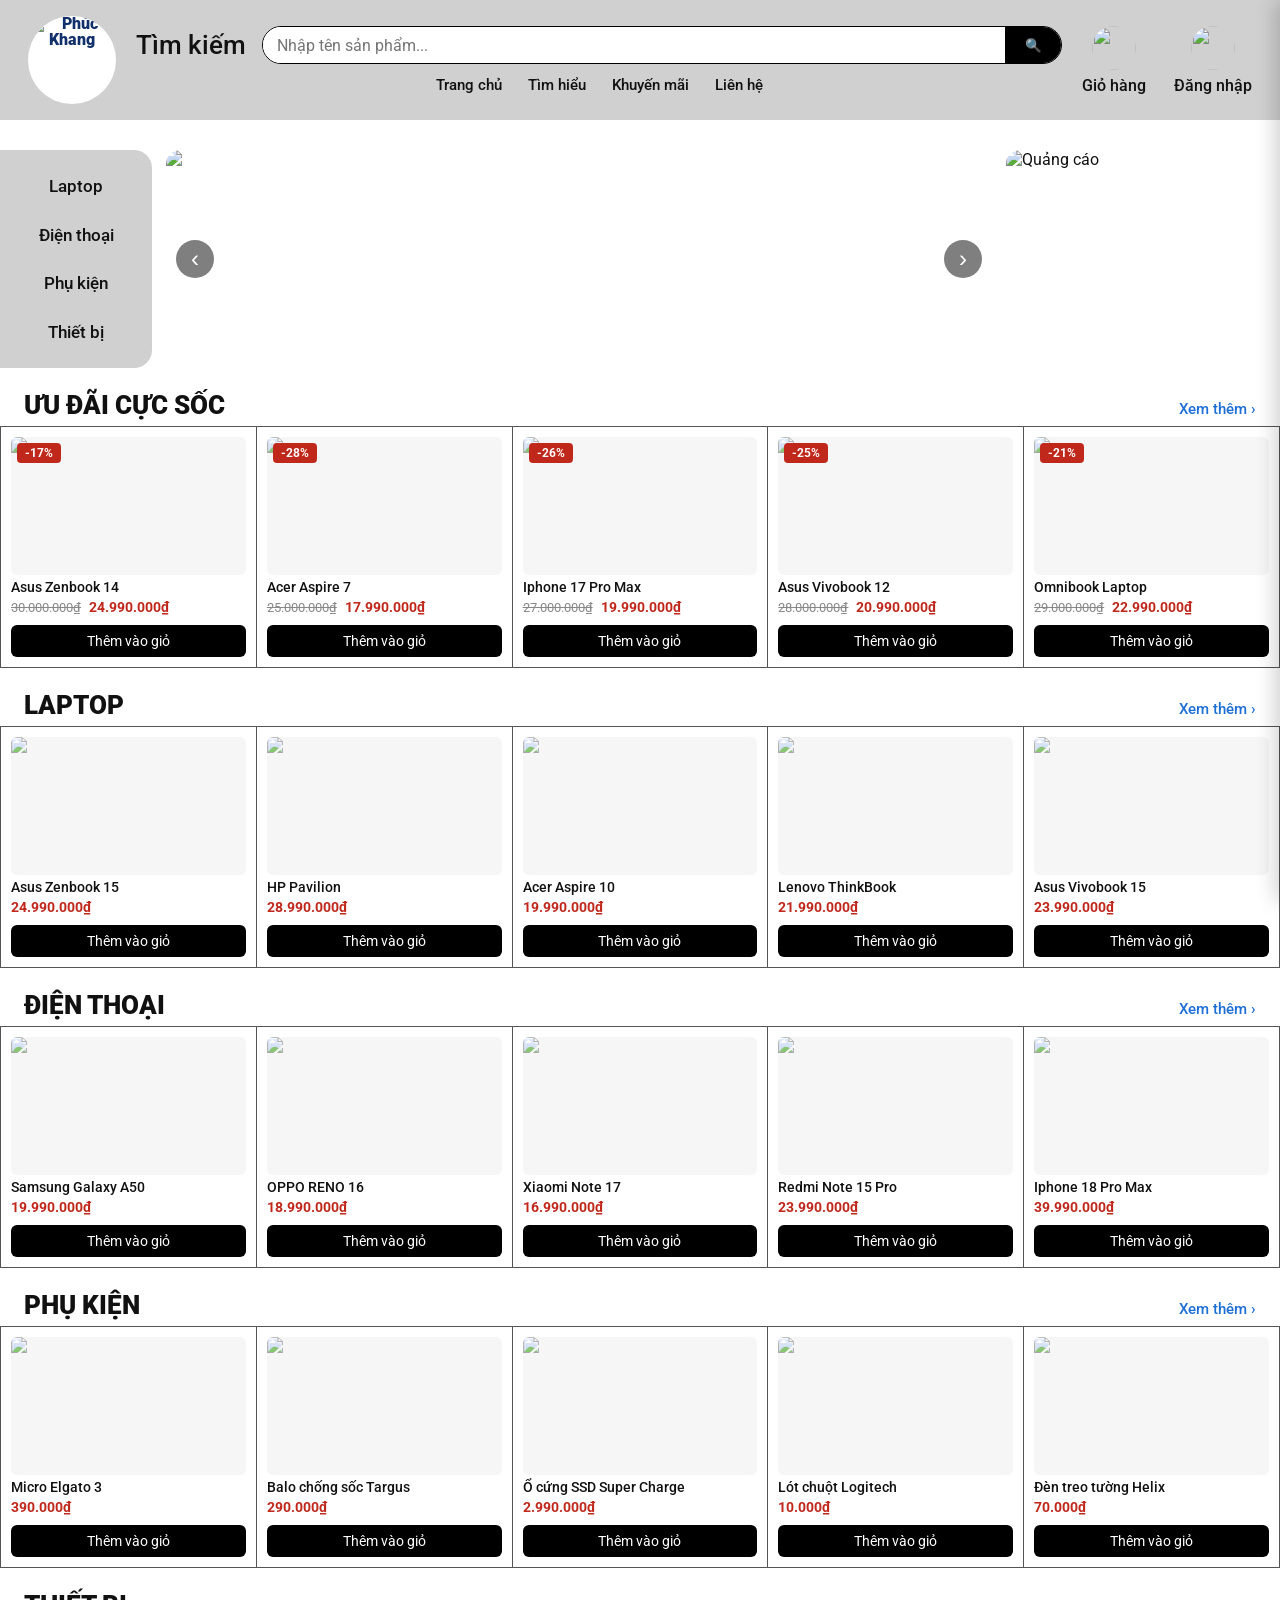
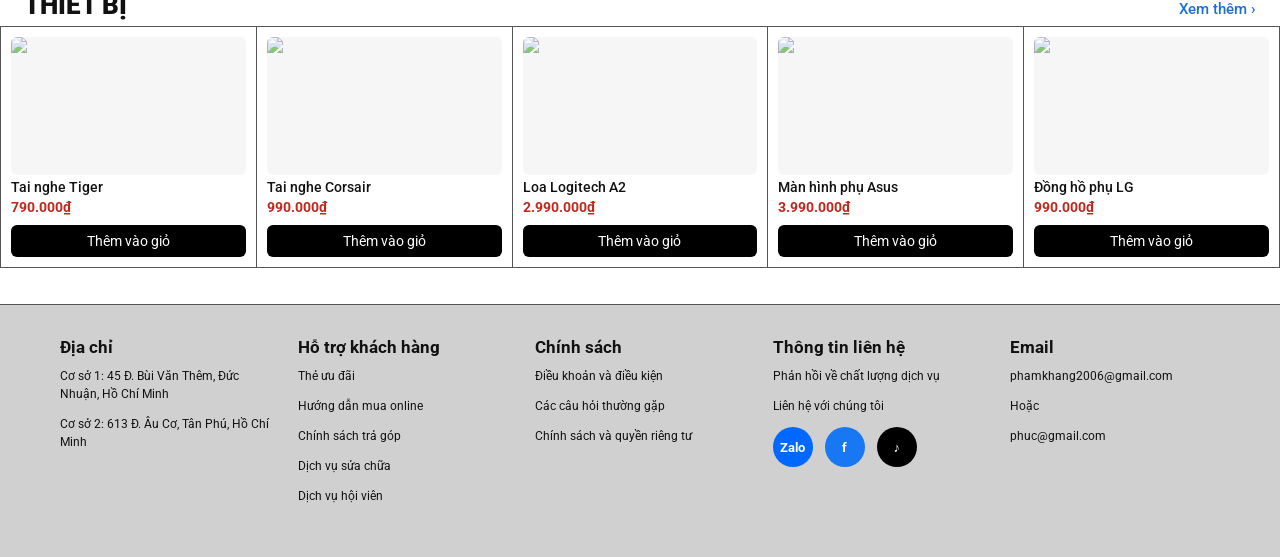
==== index.html @ 08c72c54 "3 file core" ====
<!DOCTYPE html>
<html lang="vi">
<head>
<meta charset="UTF-8">
<meta name="viewport" content="width=device-width, initial-scale=1, viewport-fit=cover">
<title>Phúc Khang Technology</title>
<link href="https://fonts.googleapis.com/css2?family=Roboto:wght@400;500;700;900&display=swap" rel="stylesheet">
<link rel="stylesheet" href="style.css">
</head>
<body>
<header>
  <div class="logo"><img src="image/logo.png" alt="Phúc Khang"></div>

  <div class="mid">
    <div class="search">
      <h2>Tìm kiếm</h2>
      <div class="sbox">
        <form id="searchForm" role="search" autocomplete="off">
          <input type="search" id="searchInput" placeholder="Nhập tên sản phẩm..." aria-label="Tìm kiếm sản phẩm" aria-controls="searchResults">
          <button type="submit" aria-label="Tìm">🔍</button>
        </form>
        <ul id="searchResults" class="results" hidden></ul>
      </div>
    </div>

    <nav class="nav">
      <a href="index.html">Trang chủ</a><a href="#">Tìm hiểu</a><a href="#uudaicucsoc">Khuyến mãi</a><a href="#footer">Liên hệ</a>
    </nav>
  </div>

  <div class="acts">
    <a class="act" href="#" id="cartBtn"><img src="image/giohang.png" alt="">Giỏ hàng<span id="cartCount" class="badge">0</span></a>
    <a class="act" href="dangnhap.html"><img src="image/dangnhap.png" alt="">Đăng nhập</a>
  </div>
</header>

<div class="hero">
  <nav class="cat"><a href="#laptop">Laptop</a><a href="#dienthoai">Điện thoại</a><a href="#phukien">Phụ kiện</a><a href="#thietbi">Thiết bị</a></nav>
  <div class="banner" id="banner" aria-roledescription="carousel" aria-label="Banner quảng cáo">
  <div class="slides" id="slides">
    <img src="image/banner1.png" alt="Banner 1">
    <img src="image/banner2.png" alt="Banner 2">
    <img src="image/banner3.png" alt="Banner 3">
  </div>
  <button class="nav-btn prev" id="prevBanner" aria-label="Ảnh trước">‹</button>
  <button class="nav-btn next" id="nextBanner" aria-label="Ảnh sau">›</button>
  <div class="dots" id="dots"></div>
  </div>
  <a class="ad" href="#" aria-label="Quảng cáo">
    <img src="image/ad.png" alt="Quảng cáo">
  </a>
</div>

<section class="sec" id="uudaicucsoc">
  <div class="sec-head"><h2>ƯU ĐÃI CỰC SỐC</h2><a class="more" href="uudai.html">Xem thêm ›</a></div>
  <div class="row" data-cat="sale"></div>
</section>

<section class="sec" id="laptop">
  <div class="sec-head"><h2>LAPTOP</h2><a class="more" href="laptop.html">Xem thêm ›</a></div>
  <div class="row" data-cat="laptop"></div>
</section>

<section class="sec" id="dienthoai">
  <div class="sec-head"><h2>ĐIỆN THOẠI</h2><a class="more" href="dienthoai.html">Xem thêm ›</a></div>
  <div class="row" data-cat="phone"></div>
</section>

<section class="sec" id="phukien">
  <div class="sec-head"><h2>PHỤ KIỆN</h2><a class="more" href="phukien.html">Xem thêm ›</a></div>
  <div class="row" data-cat="accessory"></div>
</section>

<section class="sec" id="thietbi">
  <div class="sec-head"><h2>THIẾT BỊ</h2><a class="more" href="thietbi.html">Xem thêm ›</a></div>
  <div class="row" data-cat="device"></div>
</section>

<footer id="footer">
  <div><h4>Địa chỉ</h4><p>Cơ sở 1: 45 Đ. Bùi Văn Thêm, Đức Nhuận, Hồ Chí Minh</p><p>Cơ sở 2: 613 Đ. Âu Cơ, Tân Phú, Hồ Chí Minh</p></div>
  <div><h4>Hỗ trợ khách hàng</h4><p>Thẻ ưu đãi</p><p>Hướng dẫn mua online</p><p>Chính sách trả góp</p><p>Dịch vụ sửa chữa</p><p>Dịch vụ hội viên</p></div>
  <div><h4>Chính sách</h4><p>Điều khoản và điều kiện</p><p>Các câu hỏi thường gặp</p><p>Chính sách và quyền riêng tư</p></div>
  <div><h4>Thông tin liên hệ</h4><p>Phản hồi về chất lượng dịch vụ</p><p>Liên hệ với chúng tôi</p>
  <div class="soc">
    <a class="zalo" href="https://zalo.me" target="_blank" rel="noopener noreferrer" aria-label="Zalo">Zalo</a>
    <a class="fb" href="https://www.facebook.com" target="_blank" rel="noopener noreferrer" aria-label="Facebook">f</a>
    <a class="tt" href="https://www.tiktok.com" target="_blank" rel="noopener noreferrer" aria-label="TikTok">♪</a>
  </div>
</div>
  <div><h4>Email</h4><p>phamkhang2006@gmail.com</p><p>Hoặc</p><p>phuc@gmail.com</p></div>
</footer>

<div id="overlay" class="overlay" hidden></div>
<aside id="drawer" class="drawer" aria-label="Giỏ hàng" aria-hidden="true">
  <div class="drawer-head"><h3>Giỏ hàng</h3><button id="closeCart" aria-label="Đóng">✕</button></div>
  <ul id="cartList" class="cart-list"></ul>
  <div class="drawer-foot">
    <div class="total"><span>Tổng cộng</span><b id="cartTotal">0₫</b></div>
    <button id="checkout" class="pay">Thanh toán</button>
  </div>
</aside>

<div id="pmodal" class="pmodal" hidden>
  <div class="pm-box" role="dialog" aria-modal="true" aria-labelledby="pmTitle">
    <button class="pm-close" id="pmClose" aria-label="Đóng">✕</button>

    <div class="pm-top">
      <div class="pm-img"><img id="pmImg" src="" alt=""></div>
      <div class="pm-info">
        <h3 id="pmTitle"></h3>
        <div class="pm-rating" id="pmRating"></div>
        <div class="pm-price"><em id="pmPrice"></em><s id="pmOld"></s><span id="pmOff"></span></div>
        <p class="pm-desc" id="pmDesc"></p>
        <div class="pm-actions">
          <button type="button" class="pm-add" id="pmAdd">Thêm vào giỏ</button>
          <button type="button" class="pm-buy" id="pmBuy">Thanh toán</button>
        </div>
      </div>
    </div>

    <div class="pm-comments">
      <h4>Bình luận (<span id="cmCount">0</span>)</h4>
      <form id="cmForm" autocomplete="off">
        <div class="cm-row">
          <input id="cmName" type="text" placeholder="Tên của bạn" maxlength="40" required>
          <select id="cmRating" aria-label="Đánh giá">
            <option value="5">★★★★★ (5)</option>
            <option value="4">★★★★☆ (4)</option>
            <option value="3">★★★☆☆ (3)</option>
            <option value="2">★★☆☆☆ (2)</option>
            <option value="1">★☆☆☆☆ (1)</option>
          </select>
        </div>
        <textarea id="cmText" rows="3" placeholder="Viết bình luận của bạn..." maxlength="500" required></textarea>
        <button type="submit" class="cm-send">Gửi bình luận</button>
      </form>
      <ul id="cmList" class="cm-list"></ul>
    </div>
  </div>
</div>

<script src="script.js"></script>

</body>
</html>
---- style.css ----
:root{--bg:#fff;--ink:#111;--bar:#d0d0d0;--card:#fff;--line:#555;--accent:#1d6fd6;--shadow:#0b1a33;
box-sizing:border-box;padding-top:env(safe-area-inset-top,0px);padding-bottom:env(safe-area-inset-bottom,0px)}
:root[data-theme="dark"]{--bg:#16181c;--ink:#f1f1f1;--bar:#2a2d33;--card:#2f333a;--line:#777}
*{box-sizing:border-box;margin:0}
body{font-family:Roboto,Arial,sans-serif;background:var(--bg);color:var(--ink)}
a{color:inherit;text-decoration:none}
header{background:var(--bar);display:flex;align-items:center;gap:20px;padding:16px 28px;flex-wrap:wrap}

.logo{width:88px;height:88px;border-radius:50%;background:#fff;display:grid;place-items:center;text-align:center;color:#12306b;font-weight:900;line-height:1;flex:none}
.logo b{display:block;font-size:30px;color:#2a8fd8;font-style:italic}.logo span{font-size:11px}

.mid{flex:1;min-width:260px}

.search{display:flex;align-items:center;gap:16px}
.search h2{font-size:26px;font-weight:500}
.search form{flex:1;display:flex;height:38px;border:1px solid #000;border-radius:20px;overflow:hidden;background:#fff}
.search input{flex:1;border:0;padding:0 14px;font:inherit;outline:none;color:#111}
.search button{width:56px;border:0;background:#000;color:#fff;cursor:pointer}
.search button:focus-visible,.cat a:focus-visible,.nav a:focus-visible,.card:focus-visible{outline:3px solid var(--accent);outline-offset:2px}
.search form button{width:56px;border:0;background:#000;color:#fff;cursor:pointer}

.nav{display:flex;gap:26px;justify-content:center;margin-top:12px;font-weight:500;font-size:15px}

.acts{display:flex;gap:28px}
.act{text-align:center;font-weight:500;font-size:16px}
.act i{display:grid;place-items:center;width:44px;height:44px;border-radius:50%;margin:0 auto 6px;font-style:normal;font-size:20px}
.act .c{background:#000;color:#fff}.act .u{background:#fff;color:#000;border:2px solid #000}

.hero{display:flex;gap:14px;padding:30px 14px 0 0;}

.cat{width:152px;flex:none;background:var(--bar);border-radius:0 18px 18px 0;display:flex;flex-direction:column;justify-content:space-around;text-align:center;padding:12px 0;font-weight:500;font-size:17px}
.cat a{padding:12px 6px;display:block}.cat a:hover{background:rgba(0,0,0,.08)}

.banner{flex:1;min-height:218px;border-radius:14px;background:radial-gradient(circle at 30% 120%,#2b5fd0 0,transparent 55%),linear-gradient(135deg,#0a1224,#14264a 60%,#0a1224);color:#fff;text-align:center;padding:14px 20px;position:relative;overflow:hidden}
.banner h1{font-size:clamp(28px,5vw,52px);font-weight:900;letter-spacing:-1px;color:#2c8cf0;margin-top:4px}
.banner p{font-size:clamp(18px,2.8vw,30px);font-weight:500}

.shop{position:absolute;right:6%;bottom:18%;border:2px solid #2cc0f0;border-radius:18px;padding:10px 24px;font-weight:900;font-size:24px;color:#2cc0f0;box-shadow:0 0 14px #2cc0f066}

.sec h2{font-size:26px;font-weight:900;padding:22px 24px 6px}

.row{display:grid;grid-template-columns:repeat(5,1fr);gap:0;border:1px solid var(--line);border-left:0;overflow-x:auto}

.card{display:flex;flex-direction:column;justify-content:flex-end;min-height:240px;min-width:170px;background:var(--card);border-left:1px solid var(--line);padding:10px;gap:4px}
.card:hover{filter:brightness(.96)}
.card .img{flex:1;border-radius:6px;background:rgba(255,255,255,.35);display:grid;place-items:center;font-size:40px;opacity:.7}
.card b{font-size:14px;font-weight:500}.card em{font-style:normal;font-weight:700;color:#c0281c;font-size:14px}

footer{margin-top:36px;border-top:1px solid var(--line);background:var(--bar);padding:32px 60px 40px;display:grid;grid-template-columns:repeat(auto-fit,minmax(170px,1fr));gap:28px}
footer h4{font-size:17px;font-weight:700;margin-bottom:10px}
footer p{font-size:12px;margin-bottom:12px;line-height:1.5}

.soc{display:flex;gap:12px;margin-top:6px}
@media(max-width:760px){.hero{flex-direction:column}.cat{width:100%;flex-direction:row;flex-wrap:wrap;border-radius:0}.row{grid-template-columns:repeat(5,170px)}.shop{position:static;display:inline-block;margin-top:10px}header{padding:14px}footer{padding:28px 20px}}
.logo img{width:100%;height:100%;object-fit:cover;border-radius:50%}

.act img{display:block;width:44px;height:44px;border-radius:50%;object-fit:contain;margin:0 auto 6px}

.act{position:relative}
.badge{position:absolute;top:-4px;right:-2px;min-width:20px;height:20px;padding:0 5px;border-radius:10px;background:#c0281c;color:#fff;font-size:12px;font-weight:700;display:none;place-items:center}
.card .add{margin-top:6px;padding:8px;border:0;border-radius:6px;background:#000;color:#fff;font:inherit;font-size:14px;cursor:pointer}
.card .add:hover{background:#1d6fd6}
.overlay{position:fixed;inset:0;background:rgba(0,0,0,.4);z-index:90}
.overlay[hidden]{display:none}
.drawer{position:fixed;top:0;right:0;bottom:0;width:min(400px,100%);background:var(--bg);color:var(--ink);z-index:100;display:flex;flex-direction:column;transform:translateX(100%);transition:transform .25s;box-shadow:-4px 0 20px rgba(0,0,0,.2)}
.drawer.open{transform:none}
.drawer-head{display:flex;justify-content:space-between;align-items:center;padding:16px 20px;border-bottom:1px solid var(--line)}
.drawer-head h3{font-size:20px}
.drawer-head button{border:0;background:none;font-size:20px;cursor:pointer;color:inherit}
.cart-list{list-style:none;padding:0;flex:1;overflow-y:auto}
.cart-list li{display:flex;align-items:center;gap:10px;padding:14px 20px;border-bottom:1px solid #8883}
.cart-list .info{flex:1;display:flex;flex-direction:column;gap:2px}
.cart-list .info span{font-size:14px;color:#c0281c;font-weight:700}
.qty{display:flex;align-items:center;gap:8px}
.qty button,.rm{width:28px;height:28px;border:1px solid var(--line);border-radius:6px;background:none;color:inherit;cursor:pointer}
.rm{border:0}
.cart-list .empty{display:block;text-align:center;color:#888;padding:40px 20px}
.drawer-foot{padding:16px 20px;border-top:1px solid var(--line)}
.total{display:flex;justify-content:space-between;font-size:18px;margin-bottom:12px}
.pay{width:100%;padding:12px;border:0;border-radius:8px;background:#000;color:#fff;font:inherit;font-weight:700;cursor:pointer}

.card .img{padding:0;overflow:hidden;background:#f3f3f3;font-size:0}
.card .img img{width:100%;height:100%;object-fit:contain;display:block}

.banner{padding:0;background:none;min-width:0;position:relative}
.slides{display:flex;height:100%;overflow-x:auto;scroll-snap-type:x mandatory;scroll-behavior:smooth;scrollbar-width:none;border-radius:14px}
.slides::-webkit-scrollbar{display:none}
.slides img{flex:0 0 100%;width:100%;height:100%;min-height:218px;object-fit:cover;scroll-snap-align:start;display:block}
.nav-btn{position:absolute;top:50%;transform:translateY(-50%);width:38px;height:38px;border:0;border-radius:50%;background:rgba(0,0,0,.5);color:#fff;font-size:24px;line-height:1;cursor:pointer;z-index:2}
.nav-btn:hover{background:rgba(0,0,0,.8)}
.nav-btn:focus-visible,.dots button:focus-visible{outline:3px solid var(--accent);outline-offset:2px}
.prev{left:10px}.next{right:10px}
.dots{position:absolute;left:0;right:0;bottom:10px;display:flex;justify-content:center;gap:8px;z-index:2}
.dots button{width:10px;height:10px;padding:0;border:0;border-radius:50%;background:rgba(255,255,255,.5);cursor:pointer}
.dots button.on{background:#fff;width:24px;border-radius:5px}
@media (prefers-reduced-motion:reduce){.slides{scroll-behavior:auto}}

.ad{flex:0 0 260px;display:block;border-radius:14px;overflow:hidden}
.ad img{width:100%;height:100%;min-height:218px;object-fit:cover;display:block}

.card .price{display:flex;align-items:baseline;gap:8px;flex-wrap:wrap}
.card .price s{color:#888;font-size:13px;text-decoration:line-through}

.card{position:relative}
.off{position:absolute;top:16px;left:16px;background:#c0281c;color:#fff;font-size:12px;font-weight:700;padding:3px 8px;border-radius:4px;z-index:1}

.sec-head{display:flex;justify-content:space-between;align-items:baseline;padding-right:24px}
.more{font-size:15px;font-weight:500;color:var(--accent);white-space:nowrap}
.more:hover{text-decoration:underline}
.more:focus-visible{outline:3px solid var(--accent);outline-offset:2px}

.search .sbox{flex:1;position:relative}
.search .sbox form{width:100%}
.results{position:absolute;top:44px;left:0;right:0;z-index:80;list-style:none;padding:6px;margin:0;background:var(--bg);color:var(--ink);border:1px solid var(--line);border-radius:12px;box-shadow:0 8px 24px rgba(0,0,0,.2);max-height:380px;overflow-y:auto}
.results[hidden]{display:none}
.results li{display:flex;align-items:center;gap:12px;padding:8px;border-radius:8px}
.results li:hover{background:#8881}
.results img{width:52px;height:52px;object-fit:contain;background:#f3f3f3;border-radius:6px;flex:none}
.results .rinfo{flex:1;min-width:0;display:flex;flex-direction:column;gap:2px}
.results .rinfo b{font-size:14px;font-weight:500;white-space:nowrap;overflow:hidden;text-overflow:ellipsis}
.results .rinfo em{font-style:normal;font-weight:700;color:#c0281c;font-size:13px}
.results .rinfo s{color:#888;font-size:12px;margin-left:6px;font-weight:400}
.results .add{padding:7px 10px;border:0;border-radius:6px;background:#000;color:#fff;font:inherit;font-size:13px;cursor:pointer;white-space:nowrap}
.results .add:hover{background:#1d6fd6}
.results .none{display:block;text-align:center;color:#888;padding:18px}
.results .tip{font-size:12px;color:#888;padding:4px 8px}

html{scroll-behavior:smooth}
@media (prefers-reduced-motion:reduce){html{scroll-behavior:auto}}

.results{overflow-x:hidden}
.results .add{width:auto;flex:none}
.results img{flex:none}

.soc{display:flex;gap:12px;margin-top:6px}
.soc a{width:40px;height:40px;border-radius:50%;display:grid;place-items:center;color:#fff;font-weight:700;font-size:13px;transition:transform .15s,box-shadow .15s}
.soc a:hover{transform:translateY(-3px);box-shadow:0 4px 10px rgba(0,0,0,.3)}
.soc a:focus-visible{outline:3px solid var(--accent);outline-offset:2px}
.soc .zalo{background:#0068ff}
.soc .fb{background:#1877f2}
.soc .tt{background:#000}

.card{cursor:pointer}
.card:focus-visible{outline:3px solid var(--accent);outline-offset:-3px}

.pmodal{position:fixed;inset:0;z-index:95;background:rgba(0,0,0,.55);display:flex;align-items:center;justify-content:center;padding:16px}
.pmodal[hidden]{display:none}
.pm-box{position:relative;width:min(860px,100%);max-height:92vh;overflow-y:auto;background:var(--bg);color:var(--ink);border-radius:14px;padding:24px;box-shadow:0 12px 40px rgba(0,0,0,.35)}
.pm-close{position:absolute;top:10px;right:12px;width:34px;height:34px;border:0;border-radius:50%;background:#8882;color:inherit;font-size:18px;cursor:pointer}
.pm-close:hover{background:#8884}
.pm-top{display:flex;gap:24px;flex-wrap:wrap}
.pm-img{flex:1 1 280px;min-height:240px;background:#f3f3f3;border-radius:10px;display:grid;place-items:center;overflow:hidden}
.pm-img img{width:100%;max-height:340px;object-fit:contain;display:block}
.pm-info{flex:1 1 280px;display:flex;flex-direction:column;gap:10px}
.pm-info h3{font-size:24px;font-weight:700;padding-right:30px}
.pm-rating{font-size:14px;color:#b7791f}
.pm-price{display:flex;align-items:baseline;gap:10px;flex-wrap:wrap}
.pm-price em{font-style:normal;font-size:28px;font-weight:900;color:#c0281c}
.pm-price s{color:#888;font-size:16px}
.pm-price span{background:#c0281c;color:#fff;font-size:12px;font-weight:700;padding:2px 8px;border-radius:4px}
.pm-price span:empty{display:none}
.pm-desc{font-size:15px;line-height:1.6;color:inherit;opacity:.85}
.pm-actions{display:flex;gap:10px;margin-top:auto;flex-wrap:wrap}
.pm-actions button{flex:1;min-width:130px;padding:13px;border:0;border-radius:8px;font:inherit;font-weight:700;cursor:pointer}
.pm-add{background:#000;color:#fff}.pm-add:hover{background:#333}
.pm-buy{background:#c0281c;color:#fff}.pm-buy:hover{background:#a01f15}
.pm-actions button:focus-visible,.cm-send:focus-visible,.pm-close:focus-visible{outline:3px solid var(--accent);outline-offset:2px}

.pm-comments{margin-top:26px;border-top:1px solid var(--line);padding-top:18px}
.pm-comments h4{font-size:18px;margin-bottom:12px}
#cmForm{display:flex;flex-direction:column;gap:10px;margin-bottom:18px}
.cm-row{display:flex;gap:10px;flex-wrap:wrap}
.cm-row input{flex:2;min-width:160px}
.cm-row select{flex:1;min-width:120px}
#cmForm input,#cmForm select,#cmForm textarea{padding:10px 12px;border:1px solid var(--line);border-radius:8px;font:inherit;background:var(--bg);color:var(--ink)}
#cmForm textarea{resize:vertical}
.cm-send{align-self:flex-start;padding:10px 20px;border:0;border-radius:8px;background:#1d6fd6;color:#fff;font:inherit;font-weight:700;cursor:pointer}
.cm-send:hover{background:#1558ad}
.cm-list{list-style:none;padding:0;display:flex;flex-direction:column;gap:14px}
.cm-list li{padding-bottom:12px;border-bottom:1px solid #8883}
.cm-head{display:flex;align-items:center;gap:10px;flex-wrap:wrap;margin-bottom:4px}
.cm-head .stars{color:#b7791f;font-size:13px}
.cm-head time{margin-left:auto;font-size:12px;color:#888}
.cm-list p{font-size:14px;line-height:1.5;word-break:break-word}
.cm-list .cm-empty{text-align:center;color:#888;border:0}
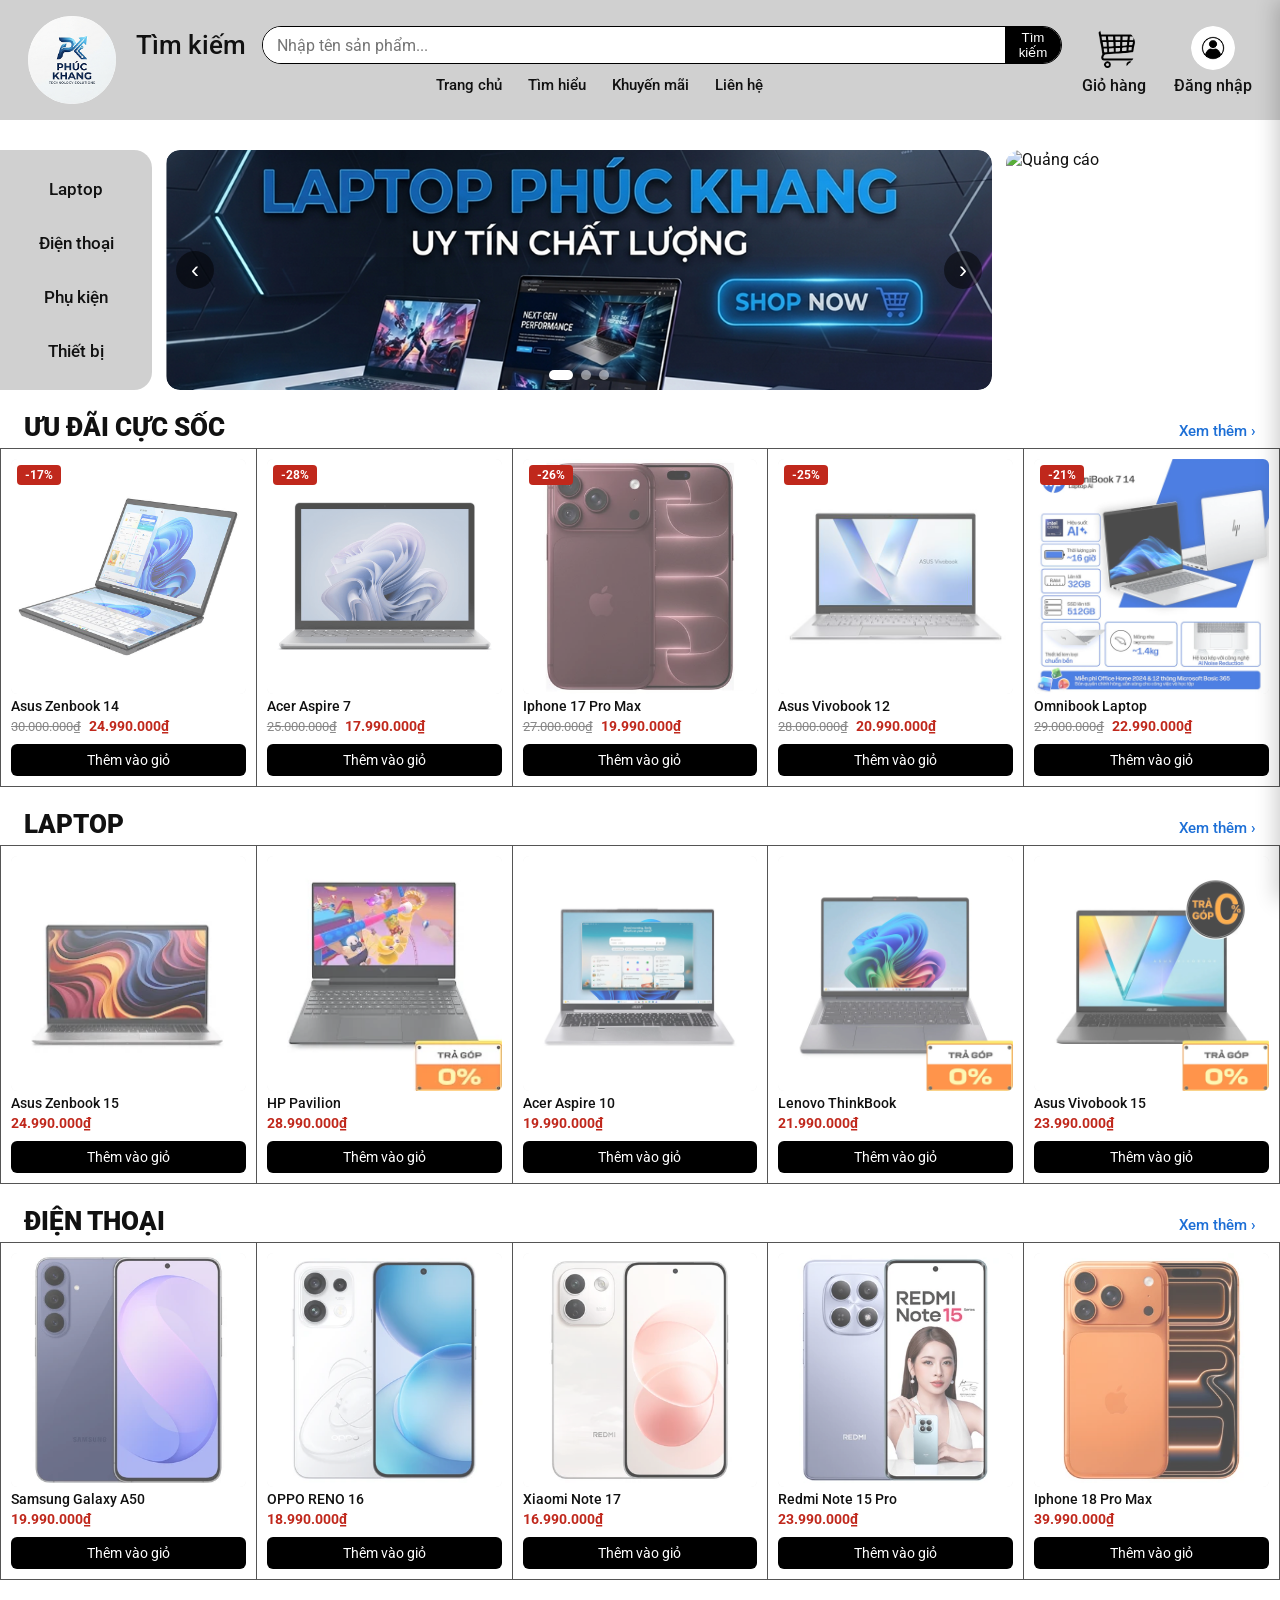
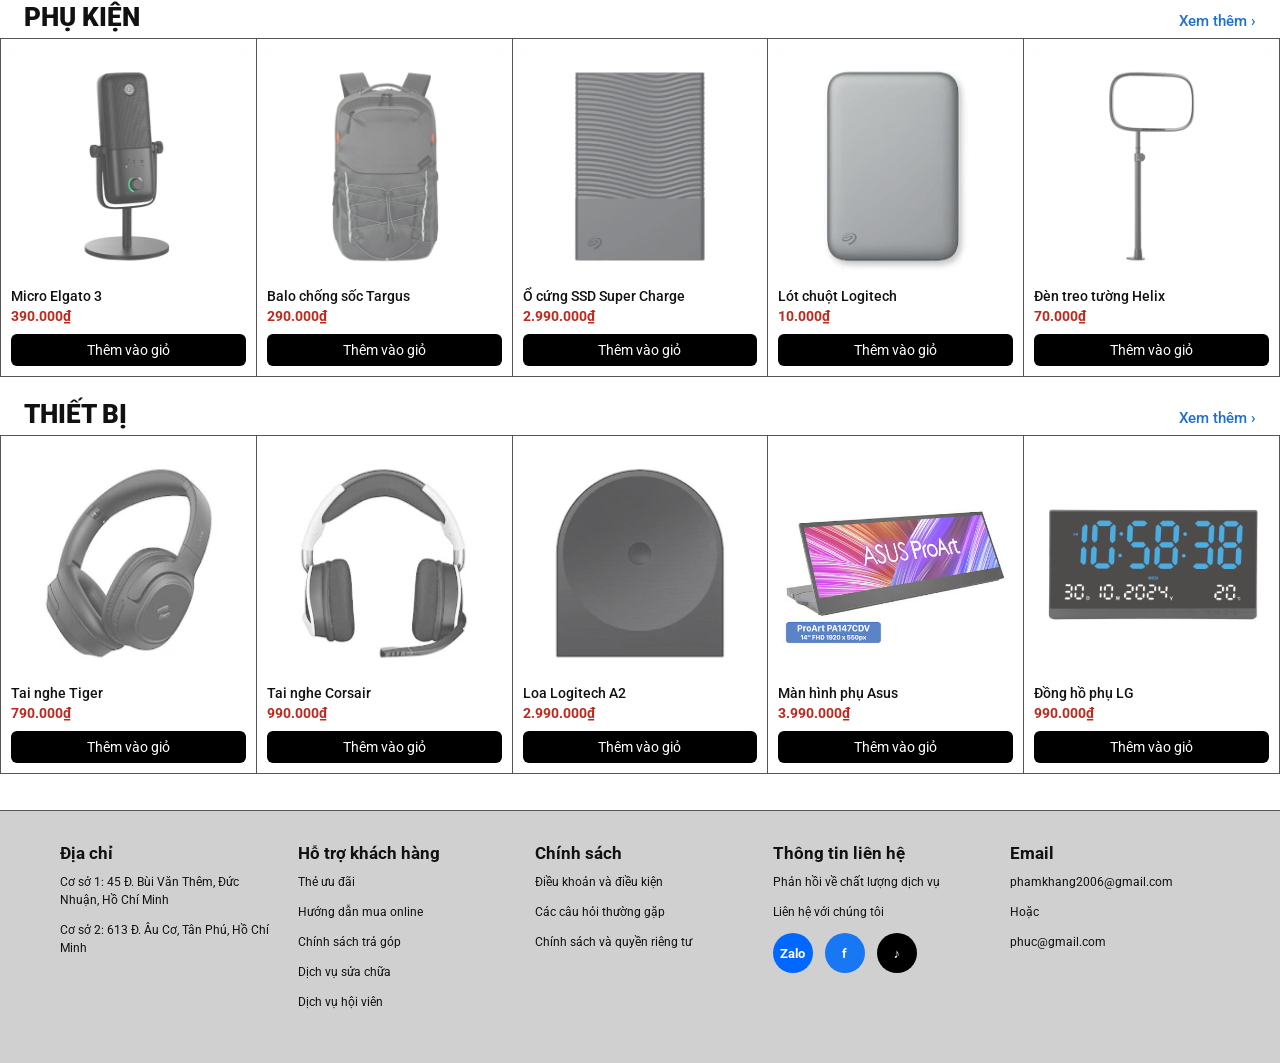
==== commit c6e52577: "Update" ====
--- a/index.html
+++ b/index.html
@@ -17,7 +17,7 @@
       <div class="sbox">
         <form id="searchForm" role="search" autocomplete="off">
           <input type="search" id="searchInput" placeholder="Nhập tên sản phẩm..." aria-label="Tìm kiếm sản phẩm" aria-controls="searchResults">
-          <button type="submit" aria-label="Tìm">🔍</button>
+          <button type="submit" aria-label="Tìm">Tìm kiếm</button>
         </form>
         <ul id="searchResults" class="results" hidden></ul>
       </div>
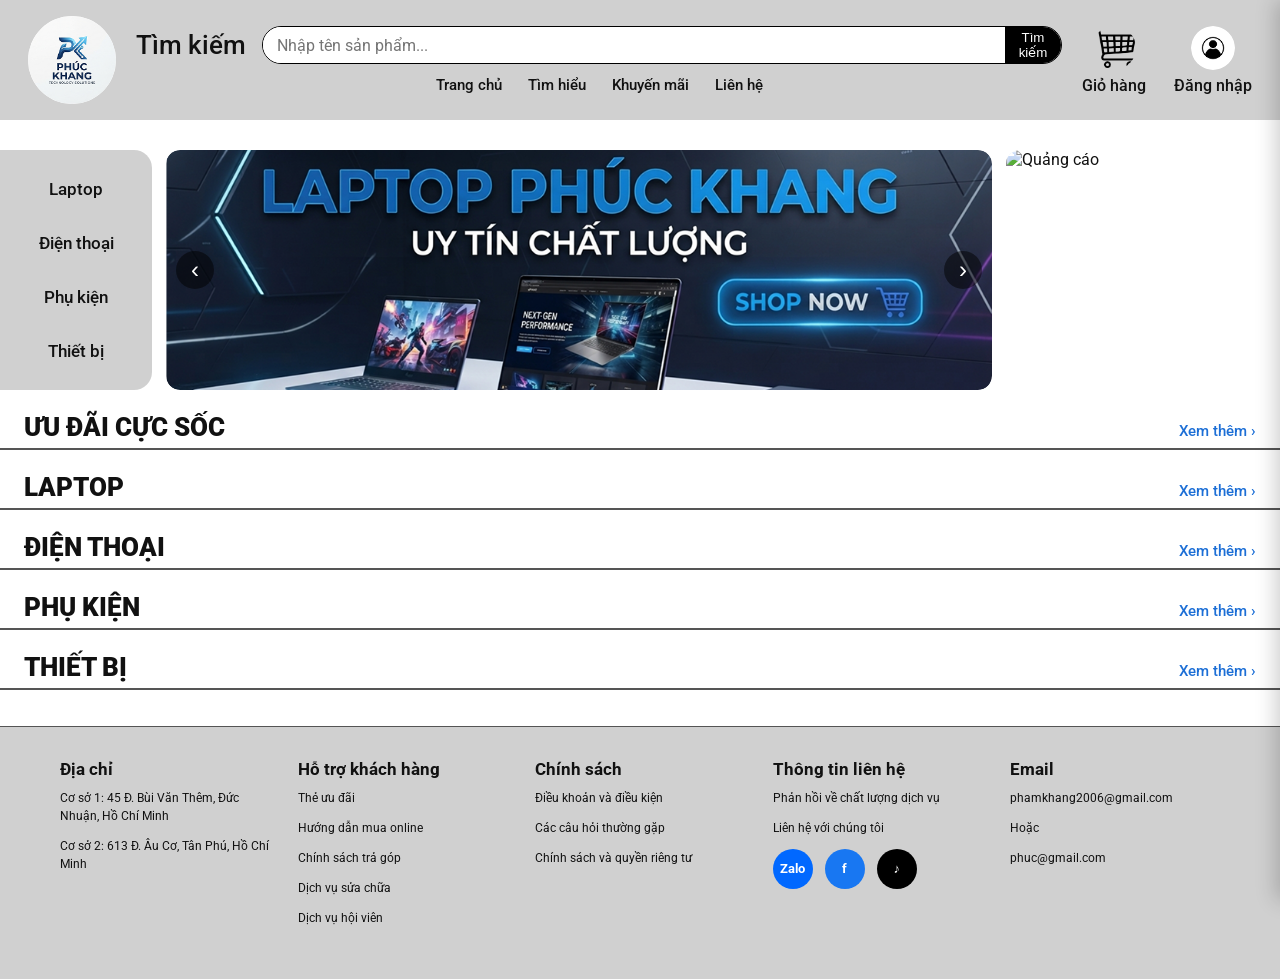
==== commit c0548458: "Update 2" ====
--- a/index.html
+++ b/index.html
@@ -139,7 +139,11 @@
   </div>
 </div>
 
+<script src="sanpham.js"></script>
+
 <script src="script.js"></script>
+
+
 
 </body>
 </html>
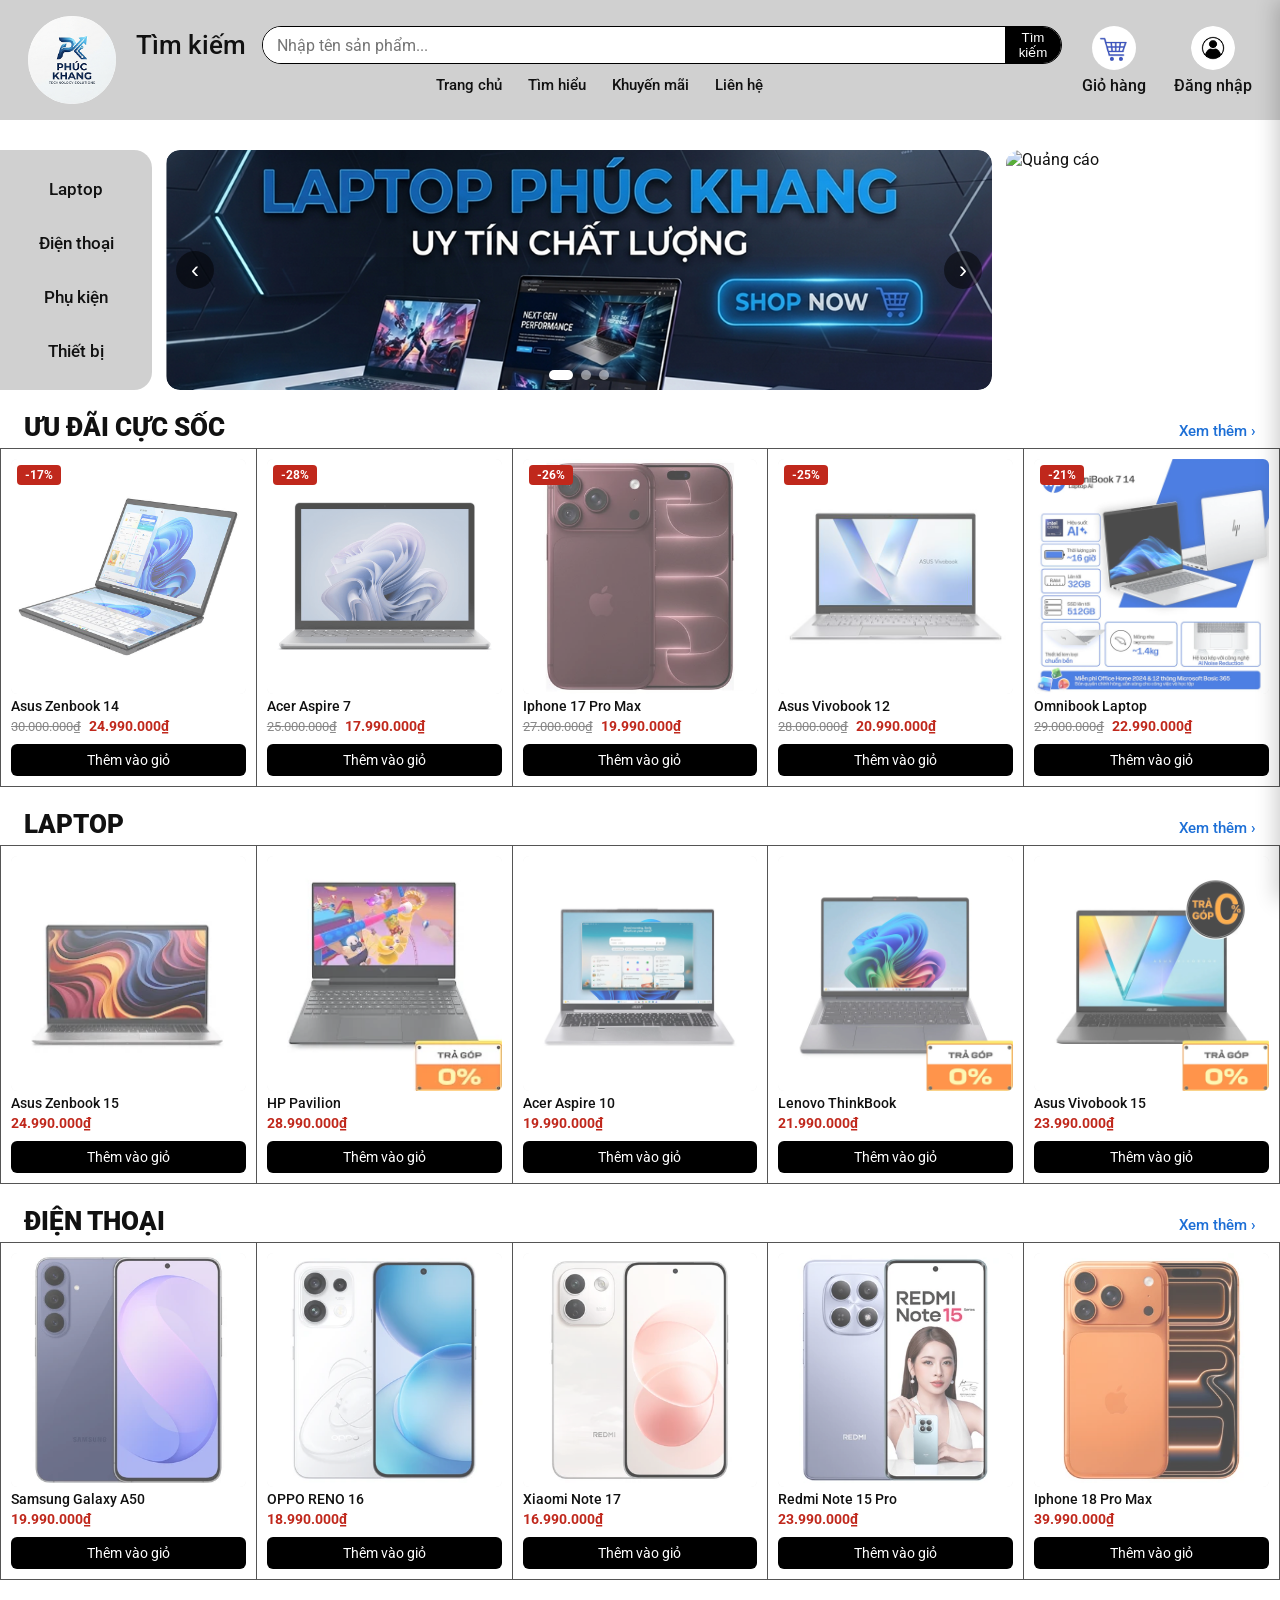
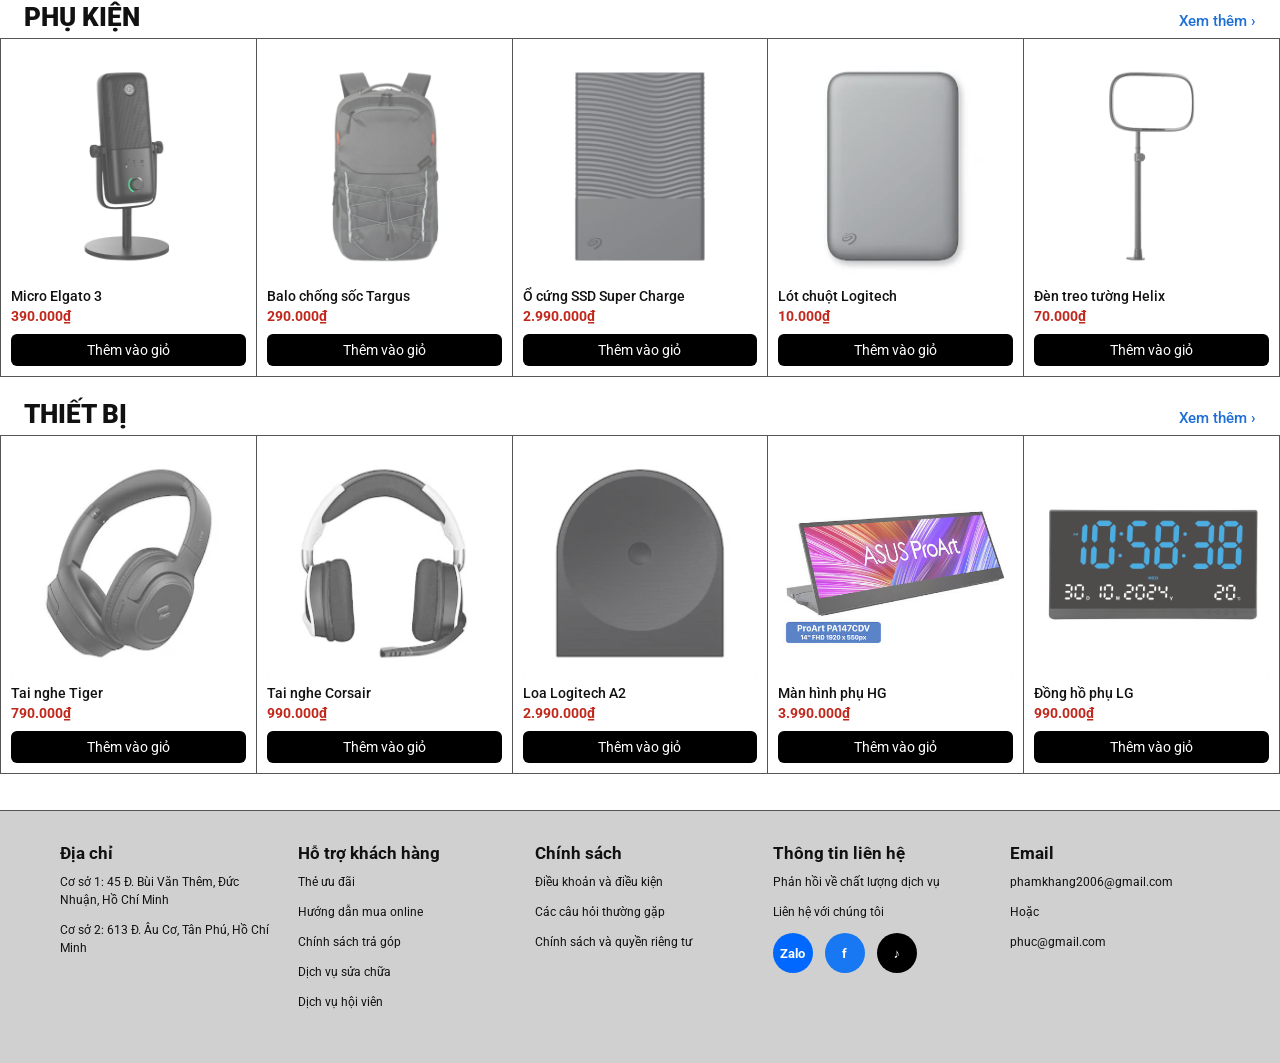
==== commit b2714de3: "Sua doi lan 2" ====
--- a/index.html
+++ b/index.html
@@ -6,6 +6,7 @@
 <title>Phúc Khang Technology</title>
 <link href="https://fonts.googleapis.com/css2?family=Roboto:wght@400;500;700;900&display=swap" rel="stylesheet">
 <link rel="stylesheet" href="style.css">
+<link rel="stylesheet" href="responsive.css">
 </head>
 <body>
 <header>
--- a/responsive.css
+++ b/responsive.css
@@ -0,0 +1,131 @@
+/* ============================================================
+   RESPONSIVE: iPhone (≈393–440px) và iPad Pro (≈834–1032px dọc, 1194–1376px ngang)
+   Nạp file này CUỐI CÙNG, sau mọi file CSS khác trong <head>.
+   Mốc chia theo độ rộng màn hình (CSS px), không theo tên máy:
+     ≤ 600px   : điện thoại
+     601–1100px: máy tính bảng (iPad Pro dọc)
+     > 1100px  : máy tính / iPad Pro nằm ngang (dùng giao diện đầy đủ)
+   ============================================================ */
+
+html{-webkit-text-size-adjust:100%;text-size-adjust:100%}
+body{padding-left:env(safe-area-inset-left,0px);padding-right:env(safe-area-inset-right,0px)}
+button,a,select,summary{touch-action:manipulation}
+img{max-width:100%}
+.drawer-foot{padding-bottom:calc(16px + env(safe-area-inset-bottom,0px))}
+.drawer{height:100dvh}
+.pm-box{max-height:92dvh}
+
+/* ---------- Thiết bị cảm ứng: nút đủ lớn, chữ ô nhập 16px (iOS không tự zoom khi bấm vào ô) ---------- */
+@media (pointer:coarse){
+  input,select,textarea{font-size:16px!important}
+  .add,.chip,.cat a,.nav a,.pm-actions button,.cm-send,.primary,.ghost,.tabs button,.tab,.btn,.act,.del{min-height:44px}
+  .nav a,.cat a{display:inline-flex;align-items:center}
+  .qty button,.rm,.drawer-head button,.pm-close,.toggle-pass{min-width:44px;min-height:44px}
+  .card:hover{filter:none}
+}
+
+/* ============ MÁY TÍNH BẢNG: iPad Pro dọc (601–1100px) ============ */
+@media (max-width:1100px){
+  header{padding:14px 20px;gap:14px}
+  .search h2{font-size:20px}
+  .nav{gap:18px}
+  .logo{width:72px;height:72px}
+  .hero{flex-wrap:wrap;padding-right:14px}
+  .cat{width:136px}
+  .banner{min-width:0}
+  .ad{flex:1 1 100%}
+  .ad img{height:auto;min-height:0;max-height:170px}
+  .row{grid-template-columns:repeat(4,1fr)}
+  .card{min-width:0}
+  .page-head,.sec h2{padding-left:20px;padding-right:20px}
+  footer{grid-template-columns:repeat(2,1fr);padding:28px 24px}
+  .pm-box{width:min(760px,94%)}
+}
+@media (max-width:900px){
+  .row{grid-template-columns:repeat(3,1fr)}
+}
+
+/* ============ ĐIỆN THOẠI: iPhone (≤600px) ============ */
+@media (max-width:600px){
+  /* Header gọn: logo bên trái, giỏ hàng + đăng nhập bên phải, tìm kiếm và menu xuống dòng dưới */
+  header{padding:10px 12px;gap:8px 10px;align-items:center}
+  .logo{width:52px;height:52px}
+  .acts{margin-left:auto;gap:12px}
+  .act{font-size:12px}
+  .act img{width:32px;height:32px}
+  .mid{order:3;flex:1 1 100%;min-width:0}
+  .search{gap:0}
+  .search h2{display:none}
+  .search .sbox{width:100%}
+  .nav{justify-content:flex-start;gap:6px;margin-top:8px;overflow-x:auto;white-space:nowrap;scrollbar-width:none}
+  .nav::-webkit-scrollbar{display:none}
+  .nav a{padding:6px 10px;border-radius:999px;background:#0001}
+  .results{max-height:60dvh}
+
+  /* Danh mục và banner */
+  .hero{flex-direction:column;gap:10px;padding:12px 0 0}
+  .cat{width:100%;border-radius:0;flex-direction:row;overflow-x:auto;justify-content:flex-start;padding:4px 8px;gap:4px}
+  .cat a{white-space:nowrap;padding:10px 14px}
+  .banner{margin:0 12px}
+  .slides{border-radius:10px}
+  .slides img{min-height:140px}
+  .nav-btn{display:none}                /* đã có vuốt tay và chấm tròn */
+  .ad{margin:0 12px}
+
+  /* Lưới sản phẩm 2 cột */
+  .sec-head{flex-direction:column;align-items:flex-start;gap:2px;padding-right:12px}
+  .sec h2,.sec-sub,.page-head{padding-left:12px;padding-right:12px}
+  .sec h2{font-size:20px}
+  .row{grid-template-columns:repeat(2,1fr)}
+  .row .card{min-width:0;min-height:0;padding:8px}
+  .row .card:nth-child(n+3){border-top:1px solid var(--line)}
+  .card b{font-size:13px}
+  .card .price em,.card .price s{font-size:13px}
+  .card .img{min-height:110px}
+  .more{font-size:14px}
+
+  /* Thanh lọc và sắp xếp trên trang danh mục */
+  .page-head h1{font-size:26px}
+  .chips{flex-wrap:nowrap;overflow-x:auto;padding-bottom:6px;scrollbar-width:none}
+  .chips::-webkit-scrollbar{display:none}
+  .chip{flex:none}
+  .toolbar{flex-direction:column;align-items:stretch}
+  .tools{justify-content:space-between}
+  .tools select{flex:1}
+  .promo{padding:14px 16px}
+
+  /* Giỏ hàng toàn chiều rộng, cửa sổ chi tiết dạng "ngăn kéo từ dưới lên" */
+  .drawer{width:100%}
+  .pmodal{padding:0;align-items:flex-end}
+  .pm-box{width:100%;max-height:94dvh;border-radius:16px 16px 0 0;padding:18px 14px calc(18px + env(safe-area-inset-bottom,0px))}
+  .pm-top{gap:14px}
+  .pm-img{min-height:200px;flex-basis:100%}
+  .pm-info{flex-basis:100%}
+  .pm-info h3{font-size:20px}
+  .pm-price em{font-size:24px}
+  .pm-actions button{flex:1 1 100%}
+  .cm-row{flex-direction:column}
+  .cm-row input,.cm-row select{flex:none;width:100%}
+
+  /* Chân trang một cột */
+  footer{grid-template-columns:1fr;padding:24px 16px;gap:20px}
+
+  /* Trang đăng nhập */
+  .wrap{padding:16px 12px}
+  .box{padding:24px 16px}
+  .tabs button{font-size:12px;padding:10px 2px}
+
+  /* Trang quản trị */
+  .top{padding:12px 14px}
+  .tabs{padding:8px 8px 0}
+  .tab{padding:10px 14px}
+  .wrap .frm{grid-template-columns:1fr}
+  .stats{grid-template-columns:1fr 1fr}
+  th,td{padding:9px 10px;font-size:13px}
+}
+
+/* Điện thoại xoay ngang: bớt chiều cao header */
+@media (max-height:480px) and (orientation:landscape){
+  .logo{width:44px;height:44px}
+  .drawer-head,.drawer-foot{padding-top:8px;padding-bottom:8px}
+}
